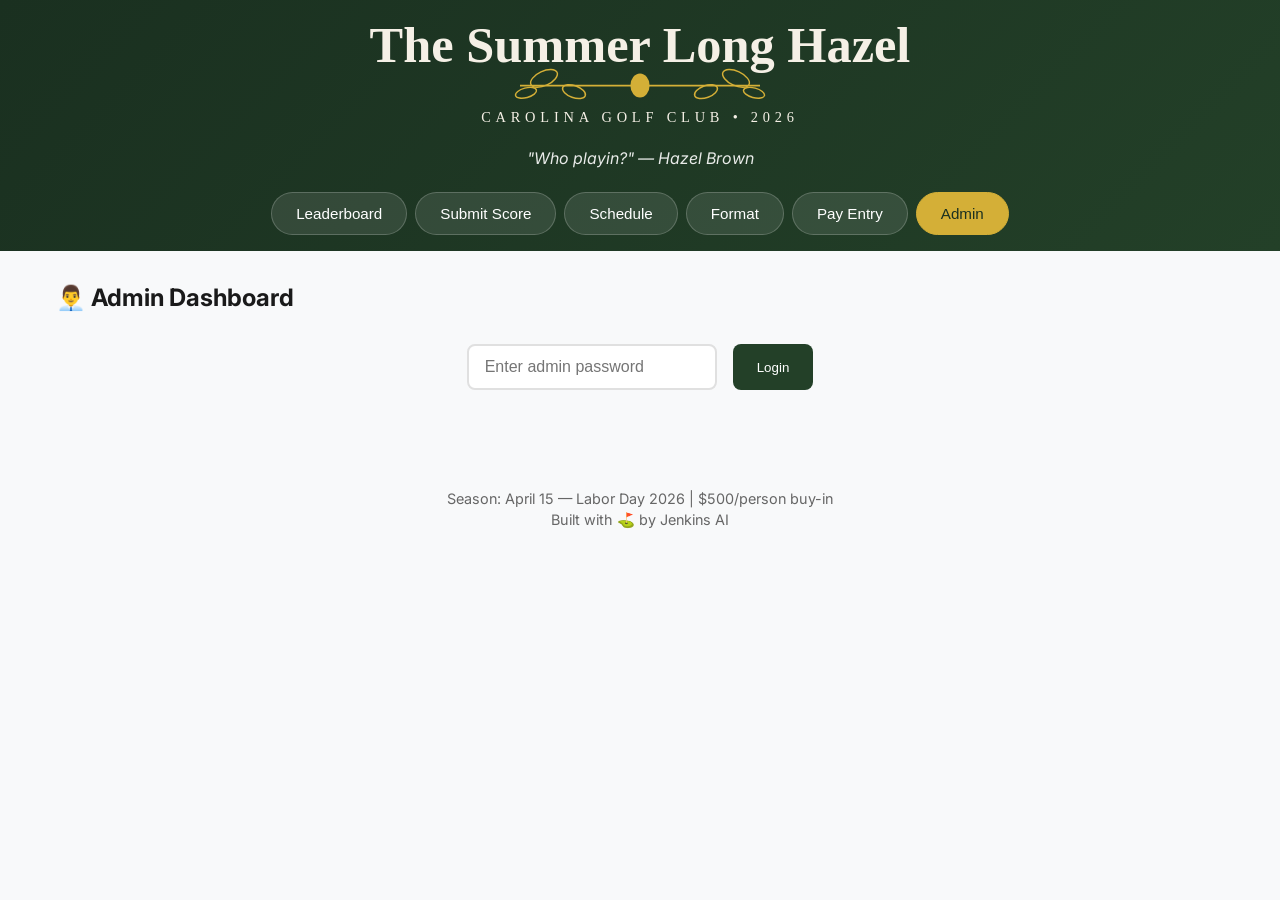
==== admin/index.html @ 44424d55 "Prevent duplicate score submissions" ====
<!DOCTYPE html>
<html lang="en">
<head>
    <meta charset="UTF-8">
    <meta name="viewport" content="width=device-width, initial-scale=1.0">
    <title>Admin - The Summer Long Hazel</title>
    <link rel="stylesheet" href="../styles.css?v=5">
    <link rel="preconnect" href="https://fonts.googleapis.com">
    <link href="https://fonts.googleapis.com/css2?family=Playfair+Display:wght@700&family=Inter:wght@400;500;600&display=swap" rel="stylesheet">
</head>
<body>
    <header>
        <div class="header-top">
            <img src="../slh-logo.svg" alt="Summer Long Hazel" class="tournament-logo">
        </div>
        <p class="tagline">"Who playin?" — Hazel Brown</p>
        <nav>
            <button class="nav-btn" data-view="leaderboard">Leaderboard</button>
            <button class="nav-btn" data-view="submit">Submit Score</button>
            <button class="nav-btn" data-view="schedule">Schedule</button>
            <button class="nav-btn" data-view="format">Format</button>
            <button class="nav-btn" data-view="payment">Pay Entry</button>
            <button class="nav-btn active" data-view="admin" id="admin-nav-btn">Admin</button>
        </nav>
    </header>

    <main>
        <!-- Leaderboard View -->
        <section id="leaderboard" class="view">
            <!-- Purse Counter -->
            <div class="purse-counter">
                <div class="purse-icon">💰</div>
                <div class="purse-content">
                    <span class="purse-label">Total Purse</span>
                    <span class="purse-amount" id="total-purse">$0</span>
                </div>
                <div class="purse-teams">
                    <span id="purse-team-count">0</span> teams
                </div>
            </div>
            
            <div class="flight-tabs">
                <button class="flight-tab active" data-flight="all">All Flights</button>
                <button class="flight-tab" data-flight="titleist">Titleist</button>
                <button class="flight-tab" data-flight="ping">Ping</button>
                <button class="flight-tab" data-flight="taylormade">TaylorMade</button>
                <button class="flight-tab" data-flight="callaway">Callaway</button>
            </div>
            <div class="leaderboard-container">
                <table class="leaderboard">
                    <thead>
                        <tr>
                            <th>Rank</th>
                            <th>Team</th>
                            <th>Flight</th>
                            <th>W-L-T</th>
                            <th>Points</th>
                            <th>Matches</th>
                        </tr>
                    </thead>
                    <tbody id="leaderboard-body">
                        <!-- Populated by JS -->
                    </tbody>
                </table>
            </div>
        </section>

        <!-- Payment View -->
        <section id="payment" class="view">
            <div class="payment-container">
                <div class="payment-header">
                    <h2>💳 Pay Your Entry Fee</h2>
                    <p class="payment-amount">$500 per person / $1,000 per team</p>
                </div>
                
                <div class="venmo-card">
                    <div class="venmo-info">
                        <img src="https://cdn.worldvectorlogo.com/logos/venmo-2.svg" alt="Venmo" class="venmo-logo">
                        <div class="venmo-details">
                            <p class="venmo-label">Send payment to:</p>
                            <p class="venmo-username" id="venmo-username">@SummerLongHazel</p>
                            <p class="venmo-note">Include your team name in the note!</p>
                        </div>
                    </div>
                    <a href="#" id="venmo-link" class="venmo-btn" target="_blank">
                        Open Venmo
                    </a>
                </div>

                <div class="payment-status-section">
                    <h3>📋 Payment Status</h3>
                    <div class="payment-stats">
                        <div class="stat-card">
                            <span class="stat-value" id="teams-paid">0</span>
                            <span class="stat-label">Teams Paid</span>
                        </div>
                        <div class="stat-card">
                            <span class="stat-value" id="total-collected">$0</span>
                            <span class="stat-label">Collected</span>
                        </div>
                        <div class="stat-card">
                            <span class="stat-value" id="total-expected">$15,000</span>
                            <span class="stat-label">Expected</span>
                        </div>
                    </div>
                    
                    <div class="payment-list" id="payment-list">
                        <!-- Populated by JS -->
                    </div>
                </div>
            </div>
        </section>

        <!-- Submit Score View -->
        <section id="submit" class="view">
            <div class="form-container">
                <h2>📝 Submit Match Result</h2>
                <p class="helper-text">Enter the final points for each team. Points should total 20 (1 per hole + 2 bonus for winner).</p>
                <form id="score-form">
                    <div class="form-group">
                        <label for="match-date">Match Date</label>
                        <input type="date" id="match-date" required>
                    </div>
                    <div class="form-group">
                        <label for="team1">Your Team</label>
                        <select id="team1" required>
                            <option value="">Select your team...</option>
                        </select>
                    </div>
                    <div class="form-group">
                        <label for="team2">Opponent Team</label>
                        <select id="team2" required>
                            <option value="">Select opponent...</option>
                        </select>
                    </div>
                    
                    <div class="points-entry">
                        <div class="points-group">
                            <label for="team1-points-input">Your Team Points</label>
                            <input type="number" id="team1-points-input" min="0" max="20" step="0.5" placeholder="0" required>
                        </div>
                        <div class="points-divider">—</div>
                        <div class="points-group">
                            <label for="team2-points-input">Opponent Points</label>
                            <input type="number" id="team2-points-input" min="0" max="20" step="0.5" placeholder="0" required>
                        </div>
                    </div>
                    
                    <div class="points-total" id="points-total">
                        Total: <span id="total-display">0</span> / 20 points
                    </div>
                    
                    <div class="score-summary" id="match-result-preview" style="display:none;">
                        <div class="summary-item winner-display">
                            <span class="label">Match Winner:</span>
                            <span id="match-winner" class="value">—</span>
                        </div>
                    </div>

                    <button type="submit" class="submit-btn" id="submit-btn" disabled>Submit Match Result</button>
                </form>
            </div>
        </section>

        <!-- Schedule View -->
        <section id="schedule" class="view">
            <h2>📅 Match Schedule</h2>
            <div class="schedule-filters">
                <select id="schedule-flight">
                    <option value="all">All Flights</option>
                    <option value="titleist">Titleist</option>
                    <option value="ping">Ping</option>
                    <option value="taylormade">TaylorMade</option>
                    <option value="callaway">Callaway</option>
                </select>
                <select id="schedule-status">
                    <option value="all">All Matches</option>
                    <option value="pending">Pending</option>
                    <option value="completed">Completed</option>
                </select>
            </div>
            <div class="schedule-container" id="schedule-container">
                <!-- Populated by JS -->
            </div>
        </section>

        <!-- Format View -->
        <section id="format" class="view">
            <div class="format-container">
                <h2>⛳ Tournament Format</h2>
                
                <div class="format-section">
                    <h3>🎯 The Game</h3>
                    <p><strong>Two-man team best ball match play.</strong></p>
                    <ul>
                        <li>Each match spans 18 holes</li>
                        <li>20 points up for grabs per match (1 per hole + 2 bonus for overall winner)</li>
                        <li>All matches are NET — handicaps determined by GHIN on day of match</li>
                        <li>Play from the blue tees unless all agree otherwise</li>
                    </ul>
                </div>

                <div class="format-section">
                    <h3>💵 Buy-In & Prizes</h3>
                    <ul>
                        <li><strong>$500 per person</strong> ($1,000 per team)</li>
                        <li>1st and 2nd place teams in each flight share the pot</li>
                        <li>Flight winners advance to playoffs</li>
                        <li><strong>Last place penalty:</strong> Bottom team in each flight pays extra $250 — goes to semi-final winners</li>
                    </ul>
                </div>

                <div class="format-section">
                    <h3>📅 Season</h3>
                    <ul>
                        <li><strong>Start:</strong> April 15, 2026</li>
                        <li><strong>End:</strong> Labor Day (September 7, 2026)</li>
                        <li>4+ months to play every team in your flight</li>
                        <li>Play in any order — just get them done!</li>
                        <li>Incomplete matches = automatic tie (10 points each)</li>
                    </ul>
                </div>

                <div class="format-section">
                    <h3>🏆 Flights & Playoffs</h3>
                    <ul>
                        <li>4 flights (6-8 teams each)</li>
                        <li>Flights determined by the "Committee" — grouped by who plays together</li>
                        <li>Top 2 teams per flight advance to playoffs</li>
                        <li>Semi-finals after Labor Day (or when all matches complete)</li>
                    </ul>
                </div>

                <div class="format-section">
                    <h3>📱 Reporting Results</h3>
                    <p>After each match, submit your score through this app or text/email Lee. Weekly standings updates will be sent out.</p>
                </div>

                <div class="format-quote">
                    <p>"Who playin?"</p>
                    <span class="quote-author">— Hazel Brown</span>
                </div>
            </div>
        </section>

        <!-- Admin View -->
        <section id="admin" class="view active">
            <h2>👨‍💼 Admin Dashboard</h2>
            <div class="admin-password" id="admin-login">
                <input type="password" id="admin-pass" placeholder="Enter admin password">
                <button onclick="checkAdminPassword()">Login</button>
            </div>
            <div class="admin-content" id="admin-content" style="display:none;">
                <div class="admin-section">
                    <h3>💳 Payment Management</h3>
                    <div class="admin-setting">
                        <label>Venmo Username:</label>
                        <input type="text" id="admin-venmo-username" placeholder="@SummerLongHazel" onchange="updateVenmoUsername(this.value)">
                    </div>
                    <div id="payment-management">
                        <!-- Populated by JS -->
                    </div>
                </div>
                <div class="admin-section">
                    <h3>Assign Teams to Flights</h3>
                    <div id="flight-assignment">
                        <!-- Populated by JS -->
                    </div>
                    <button onclick="saveFlightAssignments()" class="admin-btn">Save Flight Assignments</button>
                </div>
                <div class="admin-section">
                    <h3>Submitted Scores</h3>
                    <div id="pending-scores">
                        <!-- Populated by JS -->
                    </div>
                </div>
                <div class="admin-section">
                    <h3>Generate Weekly Update</h3>
                    <button onclick="generateWeeklyUpdate()" class="admin-btn">Generate Email</button>
                    <div id="weekly-update-output"></div>
                </div>
                <div class="admin-section">
                    <h3>Export Data</h3>
                    <button onclick="exportData('csv')" class="admin-btn">Export CSV</button>
                    <button onclick="exportData('json')" class="admin-btn">Export JSON</button>
                </div>
            </div>
        </section>
    </main>

    <footer>
        <p>Season: April 15 — Labor Day 2026 | $500/person buy-in</p>
        <p>Built with ⛳ by Jenkins AI</p>
    </footer>

    <script src="../data.js?v=5"></script>
    <script src="../app.js?v=5"></script>
</body>
</html>
---- styles.css ----
/* CSS Variables - Carolina Golf Club color palette */
:root {
    --primary: #234028;
    --primary-dark: #1a3020;
    --primary-light: #2d5234;
    --accent: #d4af37;
    --bg: #f8f9fa;
    --card-bg: #ffffff;
    --text: #1a1a1a;
    --text-light: #666;
    --border: #e0e0e0;
    --success: #28a745;
    --warning: #ffc107;
    --danger: #dc3545;
}

* {
    margin: 0;
    padding: 0;
    box-sizing: border-box;
}

body {
    font-family: 'Inter', -apple-system, BlinkMacSystemFont, sans-serif;
    background: var(--bg);
    color: var(--text);
    min-height: 100vh;
}

/* Header */
header {
    background: linear-gradient(135deg, var(--primary-dark) 0%, var(--primary) 100%);
    color: white;
    padding: 1rem 2rem;
}

.header-top {
    display: flex;
    justify-content: center;
    align-items: center;
    margin-bottom: 0.75rem;
}

.tournament-logo {
    height: 120px;
    width: auto;
    max-width: 100%;
    min-width: min(320px, 90vw);
}

.tagline {
    font-style: italic;
    opacity: 0.9;
    font-size: 1rem;
    text-align: center;
    margin-bottom: 0.5rem;
}

nav {
    display: flex;
    justify-content: center;
    gap: 0.5rem;
    margin-top: 1.5rem;
    flex-wrap: wrap;
}

.nav-btn {
    background: rgba(255,255,255,0.1);
    border: 1px solid rgba(255,255,255,0.2);
    color: white;
    padding: 0.75rem 1.5rem;
    border-radius: 25px;
    cursor: pointer;
    font-size: 0.95rem;
    font-weight: 500;
    transition: all 0.2s;
}

.nav-btn:hover {
    background: rgba(255,255,255,0.2);
}

.nav-btn.active {
    background: var(--accent);
    color: var(--primary-dark);
    border-color: var(--accent);
}

/* Main Content */
main {
    max-width: 1200px;
    margin: 0 auto;
    padding: 2rem 1rem;
}

.view {
    display: none;
}

.view.active {
    display: block;
}

/* Flight Tabs */
.flight-tabs {
    display: flex;
    gap: 0.5rem;
    margin-bottom: 1.5rem;
    flex-wrap: wrap;
    overflow-x: auto;
    -webkit-overflow-scrolling: touch;
    padding-bottom: 0.5rem;
    scrollbar-width: none; /* Firefox */
}

.flight-tabs::-webkit-scrollbar {
    display: none; /* Chrome/Safari */
}

.flight-tab {
    background: var(--card-bg);
    border: 2px solid var(--border);
    padding: 0.5rem 1rem;
    border-radius: 20px;
    cursor: pointer;
    font-weight: 500;
    transition: all 0.2s;
    white-space: nowrap;
    flex-shrink: 0;
}

.flight-tab:hover {
    border-color: var(--primary);
}

.flight-tab.active {
    background: var(--primary);
    color: white;
    border-color: var(--primary);
}

/* Leaderboard Table */
.leaderboard-container {
    background: var(--card-bg);
    border-radius: 12px;
    box-shadow: 0 2px 8px rgba(0,0,0,0.1);
    overflow: hidden;
}

.leaderboard {
    width: 100%;
    border-collapse: collapse;
}

.leaderboard th {
    background: var(--primary);
    color: white;
    padding: 1rem;
    text-align: left;
    font-weight: 600;
}

.leaderboard td {
    padding: 1rem;
    border-bottom: 1px solid var(--border);
}

.leaderboard tr:hover {
    background: #f5f5f5;
}

.leaderboard tr:last-child td {
    border-bottom: none;
}

.rank-1 { background: linear-gradient(90deg, #ffd70014, transparent 55%); }
.rank-2 { background: linear-gradient(90deg, #c0c0c014, transparent 55%); }
.rank-3 { background: linear-gradient(90deg, #cd7f3214, transparent 55%); }

.team-name {
    font-weight: 600;
}

.flight-badge {
    display: inline-block;
    padding: 0.25rem 0.75rem;
    border-radius: 12px;
    font-size: 0.85rem;
    font-weight: 500;
}

.flight-titleist { background: #dc354522; color: #dc3545; }
.flight-ping { background: #17a2b822; color: #17a2b8; }
.flight-taylormade { background: #6f42c122; color: #6f42c1; }
.flight-callaway { background: #28a74522; color: #28a745; }
.flight-pxg { background: #11111122; color: #111111; }

/* Form Styles */
.form-container {
    background: var(--card-bg);
    border-radius: 12px;
    padding: 2rem;
    box-shadow: 0 2px 8px rgba(0,0,0,0.1);
    max-width: 800px;
    margin: 0 auto;
}

.form-container h2 {
    margin-bottom: 1.5rem;
    color: var(--primary);
}

.form-group {
    margin-bottom: 1.5rem;
}

.form-group label {
    display: block;
    margin-bottom: 0.5rem;
    font-weight: 500;
}

.form-group input,
.form-group select {
    width: 100%;
    padding: 0.75rem 1rem;
    border: 2px solid var(--border);
    border-radius: 8px;
    font-size: 1rem;
    transition: border-color 0.2s;
}

.form-group input:focus,
.form-group select:focus {
    outline: none;
    border-color: var(--primary);
}

.holes-grid {
    display: grid;
    grid-template-columns: repeat(auto-fit, minmax(300px, 1fr));
    gap: 1.5rem;
    margin: 1.5rem 0;
}

.nine-holes {
    background: #f8f9fa;
    padding: 1rem;
    border-radius: 8px;
}

.nine-holes h4 {
    margin-bottom: 1rem;
    color: var(--primary);
}

.hole-inputs {
    display: grid;
    grid-template-columns: repeat(3, 1fr);
    gap: 0.5rem;
}

.hole-input {
    display: flex;
    flex-direction: column;
    align-items: center;
}

.hole-input label {
    font-size: 0.85rem;
    color: var(--text-light);
    margin-bottom: 0.25rem;
}

.hole-input select {
    width: 60px;
    padding: 0.5rem;
    text-align: center;
    border: 2px solid var(--border);
    border-radius: 6px;
}

.hole-input select.team1-win { border-color: var(--success); background: #d4edda; }
.hole-input select.team2-win { border-color: var(--danger); background: #f8d7da; }
.hole-input select.tie { border-color: var(--warning); background: #fff3cd; }

.helper-text {
    color: var(--text-light);
    font-size: 0.9rem;
    margin-bottom: 1rem;
}

.score-summary {
    background: var(--primary);
    color: white;
    padding: 1.5rem;
    border-radius: 8px;
    margin: 1.5rem 0;
    display: grid;
    grid-template-columns: repeat(auto-fit, minmax(150px, 1fr));
    gap: 1rem;
}

.summary-item {
    text-align: center;
}

.summary-item .label {
    display: block;
    font-size: 0.85rem;
    opacity: 0.9;
    margin-bottom: 0.25rem;
}

.summary-item .value {
    font-size: 1.5rem;
    font-weight: 700;
}

.submit-btn {
    width: 100%;
    background: var(--accent);
    color: var(--primary-dark);
    border: none;
    padding: 1rem 2rem;
    font-size: 1.1rem;
    font-weight: 600;
    border-radius: 8px;
    cursor: pointer;
    transition: transform 0.2s, box-shadow 0.2s;
}

.submit-btn:hover {
    transform: translateY(-2px);
    box-shadow: 0 4px 12px rgba(212, 175, 55, 0.4);
}

/* Schedule */
.schedule-filters {
    display: flex;
    gap: 1rem;
    margin-bottom: 1.5rem;
}

.schedule-filters select {
    padding: 0.75rem 1rem;
    border: 2px solid var(--border);
    border-radius: 8px;
    font-size: 1rem;
}

.match-card {
    background: var(--card-bg);
    border-radius: 8px;
    padding: 1.5rem;
    margin-bottom: 1rem;
    box-shadow: 0 2px 4px rgba(0,0,0,0.05);
    display: flex;
    justify-content: space-between;
    align-items: center;
    flex-wrap: wrap;
    gap: 1rem;
}

.match-teams {
    display: flex;
    align-items: center;
    gap: 1rem;
}

.match-vs {
    font-weight: 600;
    color: var(--text-light);
}

.match-status {
    padding: 0.5rem 1rem;
    border-radius: 20px;
    font-weight: 500;
    font-size: 0.9rem;
}

.status-pending { background: #fff3cd; color: #856404; }
.status-completed { background: #d4edda; color: #155724; }

/* Admin */
.admin-password {
    display: flex;
    gap: 1rem;
    justify-content: center;
    margin: 2rem 0;
}

.admin-password input {
    padding: 0.75rem 1rem;
    border: 2px solid var(--border);
    border-radius: 8px;
    font-size: 1rem;
    width: 250px;
}

.admin-password button {
    background: var(--primary);
    color: white;
    border: none;
    padding: 0.75rem 1.5rem;
    border-radius: 8px;
    cursor: pointer;
    font-weight: 500;
}

.admin-section {
    background: var(--card-bg);
    border-radius: 12px;
    padding: 1.5rem;
    margin-bottom: 1.5rem;
    box-shadow: 0 2px 8px rgba(0,0,0,0.1);
}

.admin-section h3 {
    color: var(--primary);
    margin-bottom: 1rem;
    padding-bottom: 0.5rem;
    border-bottom: 2px solid var(--border);
}

.admin-btn {
    background: var(--primary);
    color: white;
    border: none;
    padding: 0.75rem 1.5rem;
    border-radius: 8px;
    cursor: pointer;
    font-weight: 500;
    margin-right: 0.5rem;
    margin-top: 0.5rem;
}

.admin-btn:hover {
    background: var(--primary-dark);
}

.team-flight-row {
    display: flex;
    justify-content: space-between;
    align-items: center;
    padding: 0.75rem 0;
    border-bottom: 1px solid var(--border);
}

.team-flight-row select {
    padding: 0.5rem;
    border-radius: 6px;
    border: 1px solid var(--border);
}

/* Footer */
footer {
    text-align: center;
    padding: 2rem;
    color: var(--text-light);
    font-size: 0.9rem;
}

footer p {
    margin: 0.25rem 0;
}

/* Mobile Responsive */
@media (max-width: 768px) {
    .header-content h1 {
        font-size: 1.8rem;
    }
    
    nav {
        gap: 0.25rem;
    }
    
    .nav-btn {
        padding: 0.5rem 1rem;
        font-size: 0.85rem;
    }
    
    .leaderboard-container {
        overflow-x: auto;
        -webkit-overflow-scrolling: touch;
    }
    
    .leaderboard {
        min-width: 500px;
    }
    
    .leaderboard th,
    .leaderboard td {
        padding: 0.75rem 0.5rem;
        font-size: 0.9rem;
        white-space: nowrap;
    }
    
    .form-container {
        padding: 1rem;
    }
    
    .hole-inputs {
        grid-template-columns: repeat(3, 1fr);
    }
}

/* Tablet */
@media (max-width: 768px) {
    .purse-counter {
        padding: 0.6rem 1rem;
        gap: 0.6rem;
        margin-bottom: 1rem;
    }
    
    .purse-icon {
        font-size: 1.3rem;
    }
    
    .purse-content {
        flex-direction: row;
        align-items: baseline;
        gap: 0.4rem;
    }
    
    .purse-label {
        font-size: 0.65rem;
    }
    
    .purse-amount {
        font-size: 1.3rem;
    }
    
    .purse-teams {
        font-size: 0.75rem;
        padding-left: 0.6rem;
    }
    
    .purse-teams span {
        font-size: 0.85rem;
    }
}

/* Small phones */
@media (max-width: 420px) {
    .purse-counter {
        flex-direction: row;
        justify-content: center;
        align-items: center;
        gap: 0.5rem;
        padding: 0.5rem 0.75rem;
        margin-bottom: 1rem;
        border-radius: 8px;
    }
    
    .purse-icon {
        font-size: 1.1rem;
        animation: none;
    }
    
    .purse-content {
        flex-direction: row;
        align-items: baseline;
        gap: 0.35rem;
    }
    
    .purse-label {
        font-size: 0.6rem;
        text-transform: none;
        letter-spacing: 0;
    }
    
    .purse-amount {
        font-size: 1.1rem;
    }
    
    .purse-teams {
        border-left: 1px solid rgba(255,255,255,0.3);
        border-top: none;
        padding-left: 0.5rem;
        padding-top: 0;
        font-size: 0.7rem;
    }
    
    .purse-teams span {
        font-size: 0.8rem;
    }
    
    .format-container h2 {
        font-size: 1.8rem;
    }
    
    .format-section {
        padding: 1.25rem 1rem;
        margin-bottom: 1rem;
    }
    
    .format-section h3 {
        font-size: 1.25rem;
    }
    
    .format-section p,
    .format-section li {
        font-size: 1rem;
    }
    
    .format-quote {
        padding: 2rem 1.5rem;
    }
    
    .format-quote p {
        font-size: 1.5rem;
    }

    header {
        padding: 1rem;
    }
    
    .tournament-logo {
        height: 90px;
    }
    
    .tagline {
        font-size: 0.9rem;
    }
    
    nav {
        display: grid;
        grid-template-columns: repeat(3, 1fr);
        gap: 0.5rem;
    }
    
    .nav-btn {
        padding: 0.6rem 0.5rem;
        font-size: 0.8rem;
        text-align: center;
    }
    
    main {
        padding: 1rem 0.5rem;
    }
    
    .flight-tabs {
        justify-content: center;
    }
    
    .flight-tab {
        padding: 0.4rem 0.75rem;
        font-size: 0.85rem;
    }
    
    .venmo-card {
        flex-direction: column;
        text-align: center;
        padding: 1.5rem;
    }
    
    .venmo-info {
        flex-direction: column;
    }
    
    .venmo-username {
        font-size: 1.5rem;
    }
    
    .points-entry {
        flex-direction: column;
        gap: 1rem;
        padding: 1rem;
    }
    
    .points-divider {
        display: none;
    }
}

/* Mobile-first touch optimizations */
@media (max-width: 768px) {
    /* Minimum 44px touch targets (Apple HIG) */
    .nav-btn,
    .flight-tab,
    .submit-btn,
    .admin-btn {
        min-height: 44px;
        display: inline-flex;
        align-items: center;
        justify-content: center;
    }
    
    /* Larger form inputs for fat fingers */
    .form-group input,
    .form-group select,
    select {
        min-height: 48px;
        font-size: 16px; /* Prevents iOS zoom on focus */
    }
    
    /* Leaderboard rows easier to read */
    .leaderboard td {
        padding: 1rem 0.5rem;
    }
    
    /* More breathing room */
    .form-container {
        padding: 1.25rem;
    }
    
    .form-group {
        margin-bottom: 1.25rem;
    }
    
    /* Payment rows tappable */
    .payment-row {
        min-height: 52px;
        padding: 1rem;
    }
    
    /* Match cards stack better */
    .match-card {
        flex-direction: column;
        align-items: flex-start;
    }
    
    .match-status {
        align-self: flex-end;
    }
}

/* Sticky nav removed per KB feedback */

/* Payment Section */
.payment-container {
    max-width: 800px;
    margin: 0 auto;
}

.payment-header {
    text-align: center;
    margin-bottom: 2rem;
}

.payment-header h2 {
    color: var(--primary);
    margin-bottom: 0.5rem;
}

.payment-amount {
    font-size: 1.5rem;
    font-weight: 600;
    color: var(--accent);
}

.venmo-card {
    background: linear-gradient(135deg, #008CFF 0%, #0074E4 100%);
    border-radius: 16px;
    padding: 2rem;
    color: white;
    display: flex;
    justify-content: space-between;
    align-items: center;
    flex-wrap: wrap;
    gap: 1.5rem;
    margin-bottom: 2rem;
    box-shadow: 0 4px 20px rgba(0, 140, 255, 0.3);
}

.venmo-info {
    display: flex;
    align-items: center;
    gap: 1.5rem;
}

.venmo-logo {
    width: 60px;
    height: 60px;
    background: white;
    border-radius: 12px;
    padding: 10px;
}

.venmo-label {
    font-size: 0.9rem;
    opacity: 0.9;
    margin-bottom: 0.25rem;
}

.venmo-username {
    font-size: 1.8rem;
    font-weight: 700;
    margin-bottom: 0.25rem;
}

.venmo-note {
    font-size: 0.85rem;
    opacity: 0.8;
}

.venmo-btn {
    background: white;
    color: #008CFF;
    padding: 1rem 2rem;
    border-radius: 30px;
    font-weight: 600;
    font-size: 1.1rem;
    text-decoration: none;
    transition: transform 0.2s, box-shadow 0.2s;
}

.venmo-btn:hover {
    transform: scale(1.05);
    box-shadow: 0 4px 12px rgba(0,0,0,0.2);
}

.payment-status-section {
    background: var(--card-bg);
    border-radius: 12px;
    padding: 1.5rem;
    box-shadow: 0 2px 8px rgba(0,0,0,0.1);
}

.payment-status-section h3 {
    color: var(--primary);
    margin-bottom: 1rem;
}

.payment-stats {
    display: grid;
    grid-template-columns: repeat(auto-fit, minmax(120px, 1fr));
    gap: 1rem;
    margin-bottom: 1.5rem;
}

.stat-card {
    background: #f8f9fa;
    border-radius: 8px;
    padding: 1rem;
    text-align: center;
}

.stat-value {
    display: block;
    font-size: 1.8rem;
    font-weight: 700;
    color: var(--primary);
}

.stat-label {
    font-size: 0.85rem;
    color: var(--text-light);
}

.payment-list {
    display: grid;
    gap: 0.5rem;
}

.payment-row {
    display: flex;
    justify-content: space-between;
    align-items: center;
    padding: 0.75rem 1rem;
    background: #f8f9fa;
    border-radius: 8px;
}

.payment-row.paid {
    background: #d4edda;
}

.payment-team {
    font-weight: 500;
}

.payment-badge {
    padding: 0.25rem 0.75rem;
    border-radius: 20px;
    font-size: 0.85rem;
    font-weight: 500;
}

.payment-badge.paid {
    background: var(--success);
    color: white;
}

.payment-badge.unpaid {
    background: #ffc107;
    color: #333;
}

.admin-setting {
    display: flex;
    align-items: center;
    gap: 1rem;
    margin-bottom: 1rem;
}

.admin-setting label {
    font-weight: 500;
    min-width: 140px;
}

.admin-setting input {
    flex: 1;
    padding: 0.5rem 1rem;
    border: 2px solid var(--border);
    border-radius: 8px;
    font-size: 1rem;
}

.payment-admin-row {
    display: flex;
    justify-content: space-between;
    align-items: center;
    padding: 0.75rem;
    border-bottom: 1px solid var(--border);
}

.payment-admin-row:last-child {
    border-bottom: none;
}

.payment-toggle {
    display: flex;
    gap: 0.5rem;
}

.payment-toggle button {
    padding: 0.5rem 1rem;
    border: none;
    border-radius: 6px;
    cursor: pointer;
    font-weight: 500;
    transition: all 0.2s;
}

.payment-toggle button.paid-btn {
    background: #d4edda;
    color: #155724;
}

.payment-toggle button.paid-btn.active {
    background: var(--success);
    color: white;
}

.payment-toggle button.unpaid-btn {
    background: #fff3cd;
    color: #856404;
}

.payment-toggle button.unpaid-btn.active {
    background: #ffc107;
    color: #333;
}

/* Purse Counter */
.purse-counter {
    display: flex;
    align-items: center;
    justify-content: center;
    gap: 1rem;
    background: linear-gradient(135deg, var(--primary-dark) 0%, var(--primary) 100%);
    color: white;
    padding: 1.25rem 2rem;
    border-radius: 12px;
    margin-bottom: 1.5rem;
    box-shadow: 0 4px 15px rgba(35, 64, 40, 0.3);
}

.purse-icon {
    font-size: 2.5rem;
    animation: pulse 2s ease-in-out infinite;
}

@keyframes pulse {
    0%, 100% { transform: scale(1); }
    50% { transform: scale(1.1); }
}

.purse-content {
    display: flex;
    flex-direction: column;
    align-items: center;
}

.purse-label {
    font-size: 0.85rem;
    text-transform: uppercase;
    letter-spacing: 1px;
    opacity: 0.9;
}

.purse-amount {
    font-family: 'Playfair Display', serif;
    font-size: 2.5rem;
    font-weight: 700;
    color: var(--accent);
    text-shadow: 0 2px 4px rgba(0,0,0,0.2);
}

.purse-teams {
    font-size: 1rem;
    opacity: 0.9;
    padding-left: 1rem;
    border-left: 2px solid rgba(255,255,255,0.3);
}

.purse-teams span {
    font-weight: 700;
    font-size: 1.25rem;
}

/* Format Page */
.format-container {
    max-width: 900px;
    margin: 0 auto;
}

.format-container h2 {
    color: var(--primary);
    margin-bottom: 2rem;
    text-align: center;
    font-family: 'Playfair Display', serif;
    font-size: 2.5rem;
}

.format-section {
    background: var(--card-bg);
    border-radius: 16px;
    padding: 2rem 2.5rem;
    margin-bottom: 1.5rem;
    box-shadow: 0 2px 12px rgba(0,0,0,0.08);
}

.format-section h3 {
    color: var(--primary);
    margin-bottom: 1.25rem;
    font-size: 1.5rem;
    font-weight: 600;
}

.format-section p {
    margin-bottom: 1rem;
    line-height: 1.8;
    font-size: 1.15rem;
}

.format-section ul {
    margin: 0;
    padding-left: 0;
    list-style: none;
}

.format-section li {
    margin-bottom: 1rem;
    line-height: 1.7;
    font-size: 1.1rem;
    padding-left: 2rem;
    position: relative;
}

.format-section li::before {
    content: "•";
    color: var(--accent);
    font-weight: bold;
    font-size: 1.5rem;
    position: absolute;
    left: 0;
    top: -2px;
}

.format-section li strong {
    color: var(--primary);
}

.format-quote {
    background: linear-gradient(135deg, var(--primary-dark) 0%, var(--primary) 100%);
    color: white;
    padding: 3rem;
    border-radius: 16px;
    text-align: center;
    margin-top: 2.5rem;
}

.format-quote p {
    font-family: 'Playfair Display', serif;
    font-size: 2.2rem;
    font-style: italic;
    margin-bottom: 0.75rem;
}

.format-quote .quote-author {
    opacity: 0.9;
    font-size: 1.15rem;
    letter-spacing: 0.5px;
}

/* Toast Notifications */
.toast {
    position: fixed;
    bottom: 2rem;
    right: 2rem;
    background: var(--primary);
    color: white;
    padding: 1rem 1.5rem;
    border-radius: 8px;
    box-shadow: 0 4px 12px rgba(0,0,0,0.2);
    animation: slideIn 0.3s ease;
    z-index: 1000;
}

.toast.error {
    background: var(--danger);
}

.toast.success {
    background: var(--success);
}

@keyframes slideIn {
    from {
        transform: translateX(100%);
        opacity: 0;
    }
    to {
        transform: translateX(0);
        opacity: 1;
    }
}

/* Points Entry Form (Simplified) */
.points-entry {
    display: flex;
    align-items: center;
    justify-content: center;
    gap: 1.5rem;
    margin: 2rem 0;
    padding: 2rem;
    background: var(--bg);
    border-radius: 12px;
}

.points-group {
    text-align: center;
}

.points-group label {
    display: block;
    font-weight: 600;
    margin-bottom: 0.75rem;
    color: var(--text);
}

.points-group input {
    width: 120px;
    padding: 1rem 0.75rem;
    font-size: 2rem;
    font-weight: 700;
    text-align: center;
    border: 3px solid var(--border);
    border-radius: 12px;
    transition: border-color 0.2s;
}

.points-group input::-webkit-outer-spin-button,
.points-group input::-webkit-inner-spin-button {
    -webkit-appearance: none;
    margin: 0;
}

.points-group input[type=number] {
    appearance: textfield;
    -moz-appearance: textfield;
}

.points-group input:focus {
    outline: none;
    border-color: var(--primary);
}

.points-divider {
    font-size: 2rem;
    font-weight: 300;
    color: var(--text-light);
}

.points-total {
    text-align: center;
    font-size: 1.1rem;
    margin-bottom: 1.5rem;
    padding: 1rem;
    background: var(--bg);
    border-radius: 8px;
}

.points-total.valid {
    background: #d4edda;
    color: #155724;
}

.points-total.invalid {
    background: #f8d7da;
    color: #721c24;
}

.winner-display {
    text-align: center;
    padding: 1rem;
}

.winner-display .value {
    color: white;
    display: block;
    margin-top: 0.5rem;
}

.submit-btn:disabled {
    opacity: 0.5;
    cursor: not-allowed;
    transform: none !important;
    box-shadow: none !important;
}
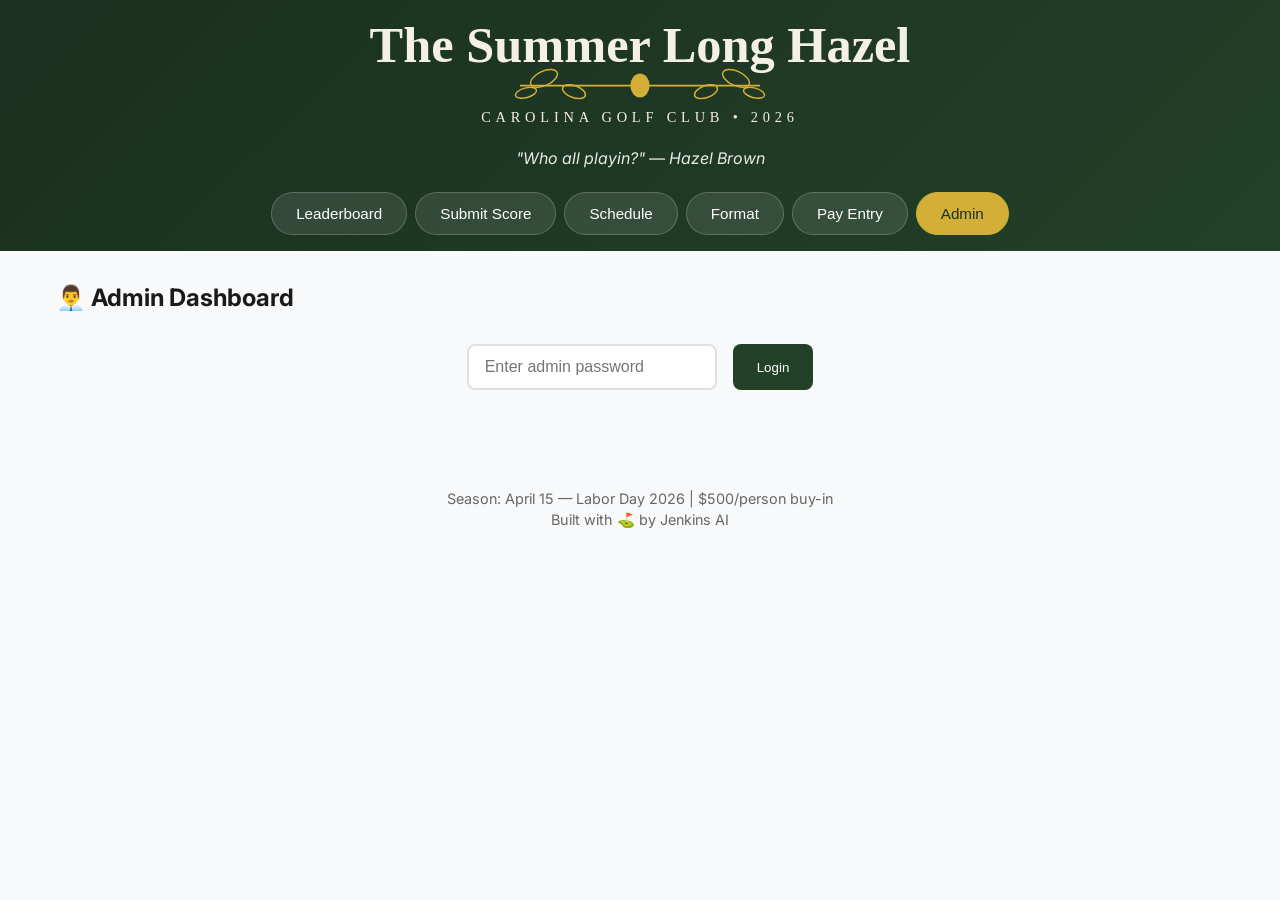
==== commit 2cc7dfd1: "Update Hazel tagline wording" ====
--- a/admin/index.html
+++ b/admin/index.html
@@ -13,7 +13,7 @@
         <div class="header-top">
             <img src="../slh-logo.svg" alt="Summer Long Hazel" class="tournament-logo">
         </div>
-        <p class="tagline">"Who playin?" — Hazel Brown</p>
+        <p class="tagline">"Who all playin?" — Hazel Brown</p>
         <nav>
             <button class="nav-btn" data-view="leaderboard">Leaderboard</button>
             <button class="nav-btn" data-view="submit">Submit Score</button>
@@ -237,7 +237,7 @@
                 </div>
 
                 <div class="format-quote">
-                    <p>"Who playin?"</p>
+                    <p>"Who all playin?"</p>
                     <span class="quote-author">— Hazel Brown</span>
                 </div>
             </div>
@@ -293,7 +293,7 @@
         <p>Built with ⛳ by Jenkins AI</p>
     </footer>
 
-    <script src="../data.js?v=5"></script>
+    <script src="../data.js?v=7"></script>
     <script src="../app.js?v=5"></script>
 </body>
 </html>
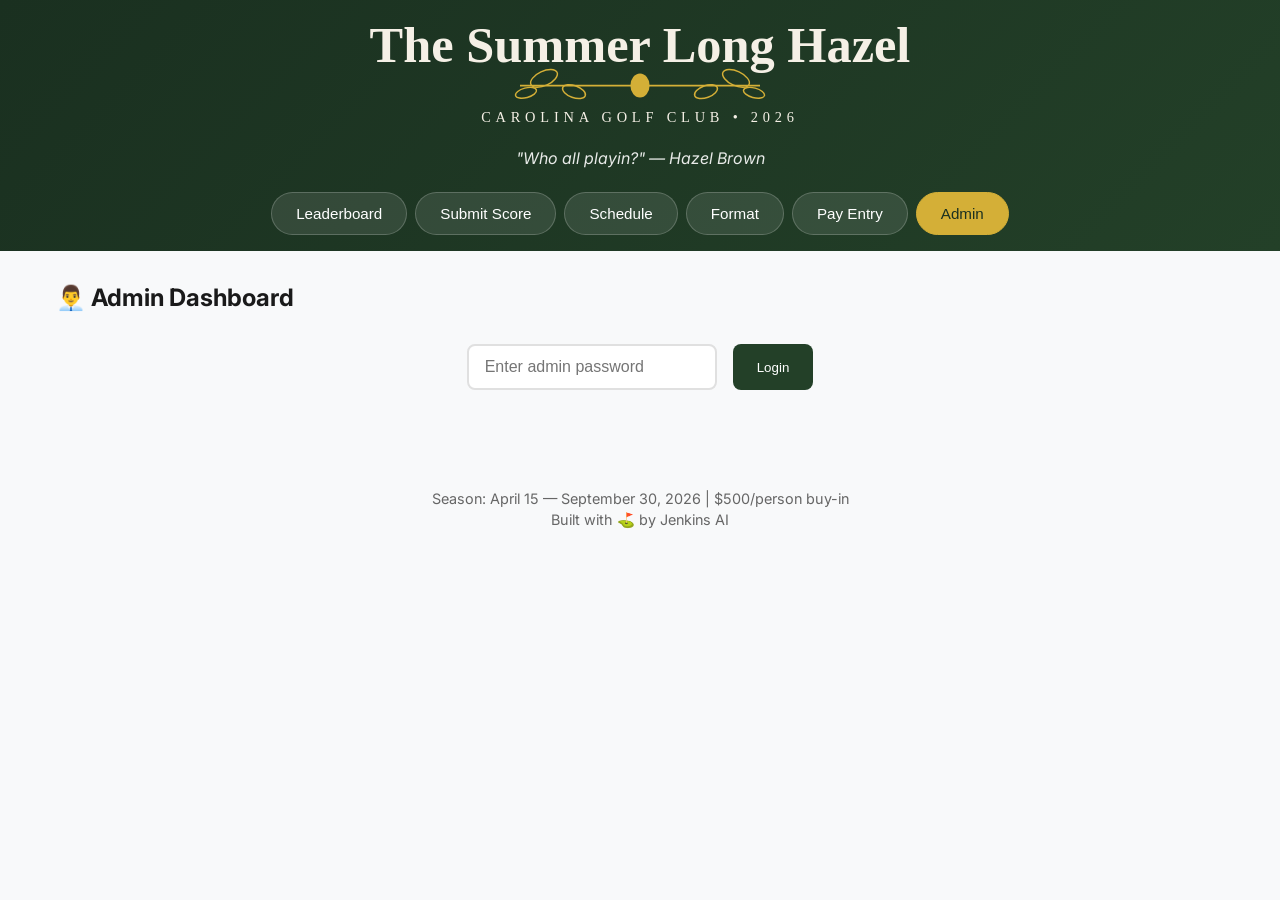
==== commit dd12ca80: "Update Hazel season and playoff rules" ====
--- a/admin/index.html
+++ b/admin/index.html
@@ -4,7 +4,7 @@
     <meta charset="UTF-8">
     <meta name="viewport" content="width=device-width, initial-scale=1.0">
     <title>Admin - The Summer Long Hazel</title>
-    <link rel="stylesheet" href="../styles.css?v=5">
+    <link rel="stylesheet" href="../styles.css?v=6">
     <link rel="preconnect" href="https://fonts.googleapis.com">
     <link href="https://fonts.googleapis.com/css2?family=Playfair+Display:wght@700&family=Inter:wght@400;500;600&display=swap" rel="stylesheet">
 </head>
@@ -204,9 +204,10 @@
                     <h3>💵 Buy-In & Prizes</h3>
                     <ul>
                         <li><strong>$500 per person</strong> ($1,000 per team)</li>
-                        <li>1st and 2nd place teams in each flight share the pot</li>
-                        <li>Flight winners advance to playoffs</li>
-                        <li><strong>Last place penalty:</strong> Bottom team in each flight pays extra $250 — goes to semi-final winners</li>
+                        <li>Flight winner: $3,000 per team</li>
+                        <li>2nd place: $1,800 per team</li>
+                        <li>Each semi-final winner: $1,250 per team</li>
+                        <li><strong>Last place penalty:</strong> Bottom team in each flight pays $250 per player toward the semi-final winner payouts</li>
                     </ul>
                 </div>
 
@@ -214,20 +215,24 @@
                     <h3>📅 Season</h3>
                     <ul>
                         <li><strong>Start:</strong> April 15, 2026</li>
-                        <li><strong>End:</strong> Labor Day (September 7, 2026)</li>
-                        <li>4+ months to play every team in your flight</li>
+                        <li><strong>End:</strong> Wednesday, September 30, 2026</li>
+                        <li>Each team must complete all 5 flight matches by September 30</li>
                         <li>Play in any order — just get them done!</li>
-                        <li>Incomplete matches = automatic tie (10 points each)</li>
+                        <li>Unplayed matches earn neither team any points</li>
                     </ul>
                 </div>
 
                 <div class="format-section">
                     <h3>🏆 Flights & Playoffs</h3>
                     <ul>
-                        <li>4 flights (6-8 teams each)</li>
+                        <li>5 flights (6 teams each)</li>
                         <li>Flights determined by the "Committee" — grouped by who plays together</li>
-                        <li>Top 2 teams per flight advance to playoffs</li>
-                        <li>Semi-finals after Labor Day (or when all matches complete)</li>
+                        <li>The top three flight winners by total points advance directly to the playoffs</li>
+                        <li>The two flight winners with the fewest points play a play-in match for the fourth playoff spot</li>
+                        <li>Play-in ties are broken by matches won, then highest point total in any match, then drawing two teams from a hat</li>
+                        <li>The play-in winner faces the highest-point flight winner; the other two playoff teams face each other</li>
+                        <li>The play-in, semifinals, and finals will be played in October</li>
+                        <li>Last-place ties are broken by matches won, then highest point total in a single match, then a coin flip</li>
                     </ul>
                 </div>
 
@@ -289,11 +294,11 @@
     </main>
 
     <footer>
-        <p>Season: April 15 — Labor Day 2026 | $500/person buy-in</p>
+        <p>Season: April 15 — September 30, 2026 | $500/person buy-in</p>
         <p>Built with ⛳ by Jenkins AI</p>
     </footer>
 
-    <script src="../data.js?v=7"></script>
-    <script src="../app.js?v=5"></script>
+    <script src="../data.js?v=10"></script>
+    <script src="../app.js?v=6"></script>
 </body>
 </html>
--- a/styles.css
+++ b/styles.css
@@ -139,6 +139,13 @@
     border-color: var(--primary);
 }
 
+.leaderboard-meta {
+    color: var(--text-light);
+    font-size: 0.85rem;
+    margin: -0.75rem 0 0.75rem;
+    text-align: right;
+}
+
 /* Leaderboard Table */
 .leaderboard-container {
     background: var(--card-bg);
@@ -181,12 +188,20 @@
     font-weight: 600;
 }
 
+.leaderboard .team-player + .team-player::before {
+    content: " & ";
+}
+
 .flight-badge {
     display: inline-block;
     padding: 0.25rem 0.75rem;
     border-radius: 12px;
     font-size: 0.85rem;
     font-weight: 500;
+}
+
+.flight-label-short {
+    display: none;
 }
 
 .flight-titleist { background: #dc354522; color: #dc3545; }
@@ -362,10 +377,40 @@
     gap: 1rem;
 }
 
+.match-card-completed {
+    border-left: 4px solid var(--primary);
+}
+
 .match-teams {
     display: flex;
     align-items: center;
     gap: 1rem;
+}
+
+.match-score {
+    min-width: 8rem;
+    text-align: center;
+}
+
+.match-winner-team {
+    color: var(--primary-dark);
+    font-weight: 700;
+}
+
+.winner-badge {
+    display: inline-flex;
+    align-items: center;
+    margin-left: 0.4rem;
+    padding: 0.15rem 0.45rem;
+    border-radius: 999px;
+    background: var(--primary);
+    color: white;
+    font-size: 0.72rem;
+    font-weight: 700;
+    line-height: 1.2;
+    text-transform: uppercase;
+    letter-spacing: 0.02em;
+    vertical-align: middle;
 }
 
 .match-vs {
@@ -672,6 +717,124 @@
     
     .points-divider {
         display: none;
+    }
+
+    .leaderboard-container {
+        overflow-x: hidden;
+    }
+
+    .leaderboard {
+        min-width: 0;
+        table-layout: fixed;
+    }
+
+    .leaderboard th,
+    .leaderboard td {
+        padding: 0.85rem 0.35rem;
+        font-size: 0.8rem;
+        white-space: normal;
+        vertical-align: middle;
+    }
+
+    .leaderboard th {
+        font-size: 0.66rem;
+        letter-spacing: 0;
+        line-height: 1;
+        text-transform: uppercase;
+        white-space: nowrap;
+    }
+
+    .leaderboard th:nth-child(1),
+    .leaderboard td:nth-child(1) {
+        width: 1.9rem;
+        text-align: center;
+    }
+
+    .leaderboard th:nth-child(3),
+    .leaderboard td:nth-child(3) {
+        width: 2.25rem;
+    }
+
+    .leaderboard th:nth-child(4),
+    .leaderboard td:nth-child(4) {
+        width: 3.25rem;
+    }
+
+    .leaderboard th:nth-child(5),
+    .leaderboard td:nth-child(5) {
+        width: 2.55rem;
+    }
+
+    .leaderboard th:nth-child(6),
+    .leaderboard td:nth-child(6) {
+        width: 2.25rem;
+    }
+
+    .leaderboard th:nth-child(n+3),
+    .leaderboard td:nth-child(n+3) {
+        text-align: center;
+    }
+
+    .leaderboard th:nth-child(3),
+    .leaderboard th:nth-child(1),
+    .leaderboard th:nth-child(5),
+    .leaderboard th:nth-child(6) {
+        font-size: 0;
+    }
+
+    .leaderboard th:nth-child(1)::after {
+        content: "#";
+        font-size: 0.66rem;
+    }
+
+    .leaderboard th:nth-child(3)::after {
+        content: "Flt";
+        font-size: 0.66rem;
+    }
+
+    .leaderboard th:nth-child(5)::after {
+        content: "Pts";
+        font-size: 0.66rem;
+    }
+
+    .leaderboard th:nth-child(6)::after {
+        content: "Pld";
+        font-size: 0.66rem;
+    }
+
+    .leaderboard .team-name {
+        line-height: 1.2;
+        overflow-wrap: anywhere;
+        font-weight: 500;
+    }
+
+    .leaderboard .team-player {
+        display: block;
+        color: var(--text);
+        font-weight: inherit;
+    }
+
+    .leaderboard .team-player + .team-player::before {
+        content: none;
+    }
+
+    .leaderboard .team-player-secondary {
+        margin-top: 0.15rem;
+    }
+
+    .leaderboard .flight-badge {
+        padding: 0;
+        background: transparent;
+        font-size: 0.72rem;
+        line-height: 1.15;
+    }
+
+    .leaderboard .flight-label-full {
+        display: none;
+    }
+
+    .leaderboard .flight-label-short {
+        display: inline;
     }
 }
 
@@ -727,6 +890,13 @@
     }
 }
 
+@media (max-width: 420px) {
+    .leaderboard th,
+    .leaderboard td {
+        padding: 0.85rem 0.35rem;
+    }
+}
+
 /* Sticky nav removed per KB feedback */
 
 /* Payment Section */
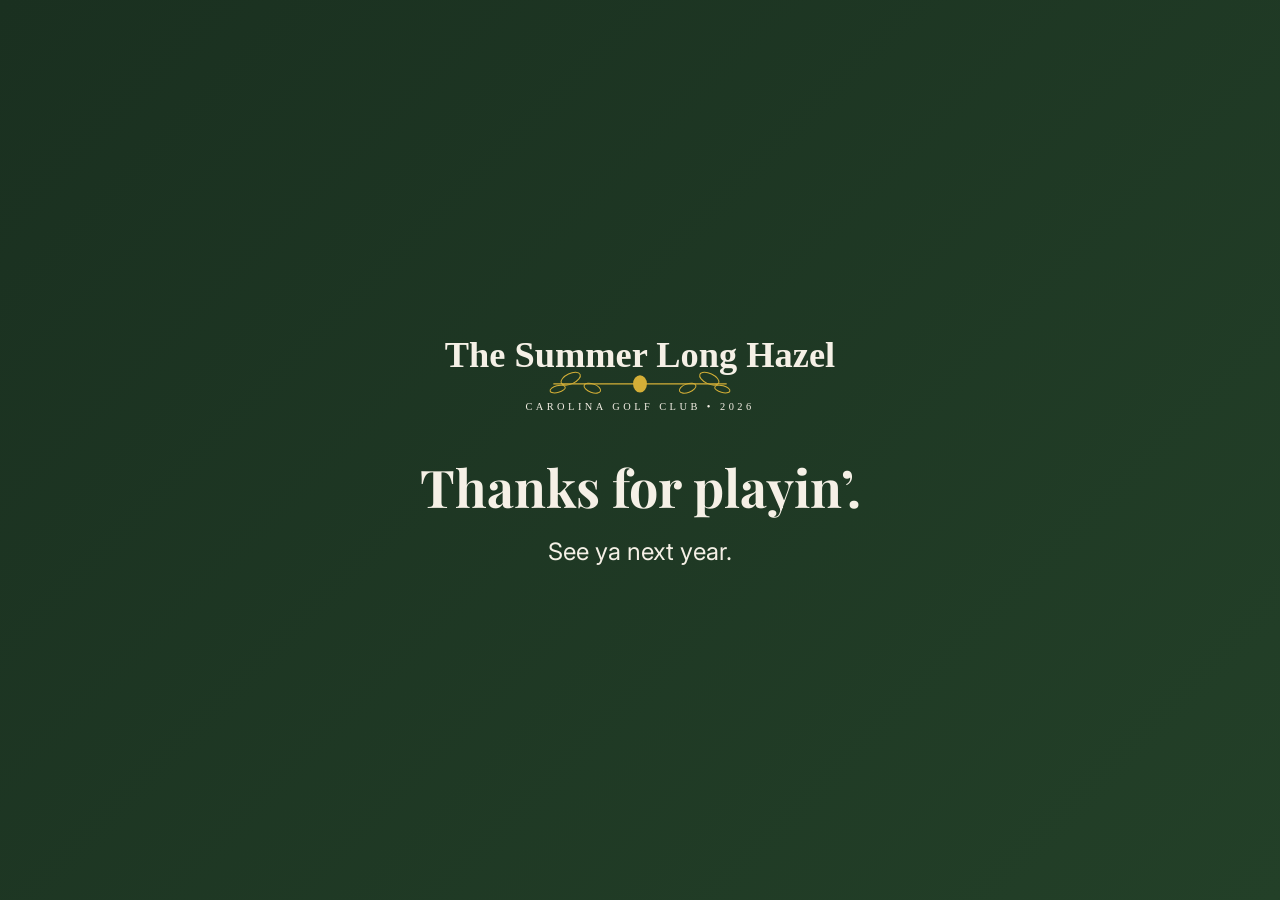
==== commit 7580aa18: "Add farewell-only off mode and switch the site off site-mode.js loads first on / and /admin/ and hol" ====
--- a/admin/index.html
+++ b/admin/index.html
@@ -4,6 +4,7 @@
     <meta charset="UTF-8">
     <meta name="viewport" content="width=device-width, initial-scale=1.0">
     <title>Admin - The Summer Long Hazel</title>
+    <script src="../site-mode.js?v=1"></script>
     <link rel="stylesheet" href="../styles.css?v=6">
     <link rel="preconnect" href="https://fonts.googleapis.com">
     <link href="https://fonts.googleapis.com/css2?family=Playfair+Display:wght@700&family=Inter:wght@400;500;600&display=swap" rel="stylesheet">
@@ -298,7 +299,6 @@
         <p>Built with ⛳ by Jenkins AI</p>
     </footer>
 
-    <script src="../data.js?v=10"></script>
-    <script src="../app.js?v=6"></script>
+    <script>loadSiteScripts(['../data.js?v=12', '../app.js?v=10']);</script>
 </body>
 </html>
--- a/styles.css
+++ b/styles.css
@@ -1392,3 +1392,53 @@
     transform: none !important;
     box-shadow: none !important;
 }
+
+/* ==================== Playoffs ==================== */
+.season-final-banner {
+    background: linear-gradient(135deg, var(--primary) 0%, var(--primary-light) 100%);
+    color: #fff;
+    border-radius: 16px;
+    padding: 1.75rem 2rem;
+    margin-bottom: 1.5rem;
+    box-shadow: 0 4px 16px rgba(0,0,0,0.12);
+}
+.season-final-banner h2 { font-family: 'Playfair Display', serif; font-size: 1.9rem; margin: 0.25rem 0 0.5rem; }
+.season-final-banner p { opacity: 0.9; }
+.sfb-kicker { color: var(--accent); text-transform: uppercase; letter-spacing: 0.1em; font-size: 0.8rem; font-weight: 600; }
+.bracket { display: grid; grid-template-columns: repeat(3, 1fr); gap: 1.25rem; margin-bottom: 2rem; align-items: center; }
+.bracket-round h3 { color: var(--primary); font-family: 'Playfair Display', serif; margin-bottom: 0.75rem; text-align: center; }
+.bracket-match {
+    background: var(--card-bg);
+    border-radius: 12px;
+    box-shadow: 0 2px 12px rgba(0,0,0,0.08);
+    overflow: hidden;
+    margin-bottom: 1rem;
+    border-left: 4px solid var(--primary);
+}
+.bracket-match.final { border-left-color: var(--accent); }
+.bracket-team { display: grid; grid-template-columns: 1.75rem 1fr; grid-template-rows: auto auto; column-gap: 0.5rem; padding: 0.7rem 0.9rem; }
+.bracket-team + .bracket-team { border-top: 1px solid var(--border); }
+.bracket-team .seed { grid-row: span 2; align-self: center; font-weight: 700; color: var(--accent); font-size: 1.1rem; text-align: center; }
+.bt-name { font-weight: 600; }
+.bt-meta { font-size: 0.8rem; color: var(--text-light); }
+.bracket-team.tbd .bt-name { color: var(--text-light); font-style: italic; font-weight: 500; }
+.bracket-note { font-size: 0.85rem; color: var(--text-light); text-align: center; }
+.results-heading { color: var(--primary); font-family: 'Playfair Display', serif; margin-bottom: 1rem; }
+.results-grid { display: grid; grid-template-columns: repeat(auto-fill, minmax(260px, 1fr)); gap: 1rem; }
+.result-card { background: var(--card-bg); border-radius: 12px; padding: 1rem 1.1rem; box-shadow: 0 2px 12px rgba(0,0,0,0.08); }
+.result-card .flight-badge { display: inline-block; margin-bottom: 0.6rem; }
+.result-row { display: grid; grid-template-columns: 3.5rem 1fr auto; gap: 0.5rem; padding: 0.35rem 0; font-size: 0.95rem; }
+.result-row span { color: var(--text-light); font-size: 0.85rem; }
+.result-row em { font-style: normal; color: var(--text-light); font-size: 0.85rem; }
+.result-row.first strong { color: var(--primary); }
+.result-row.last { border-top: 1px dashed var(--border); margin-top: 0.25rem; padding-top: 0.5rem; }
+.result-row.last strong { color: var(--danger); font-weight: 500; }
+.results-footnote { font-size: 0.85rem; color: var(--text-light); margin: 1rem 0 1.5rem; }
+.payout-callout { border-left: 4px solid var(--accent); }
+@media (max-width: 768px) {
+    .bracket { grid-template-columns: 1fr; }
+    .season-final-banner { padding: 1.25rem; }
+    .season-final-banner h2 { font-size: 1.5rem; }
+}
+
+.bracket-team.won .bt-name { color: var(--primary); }
